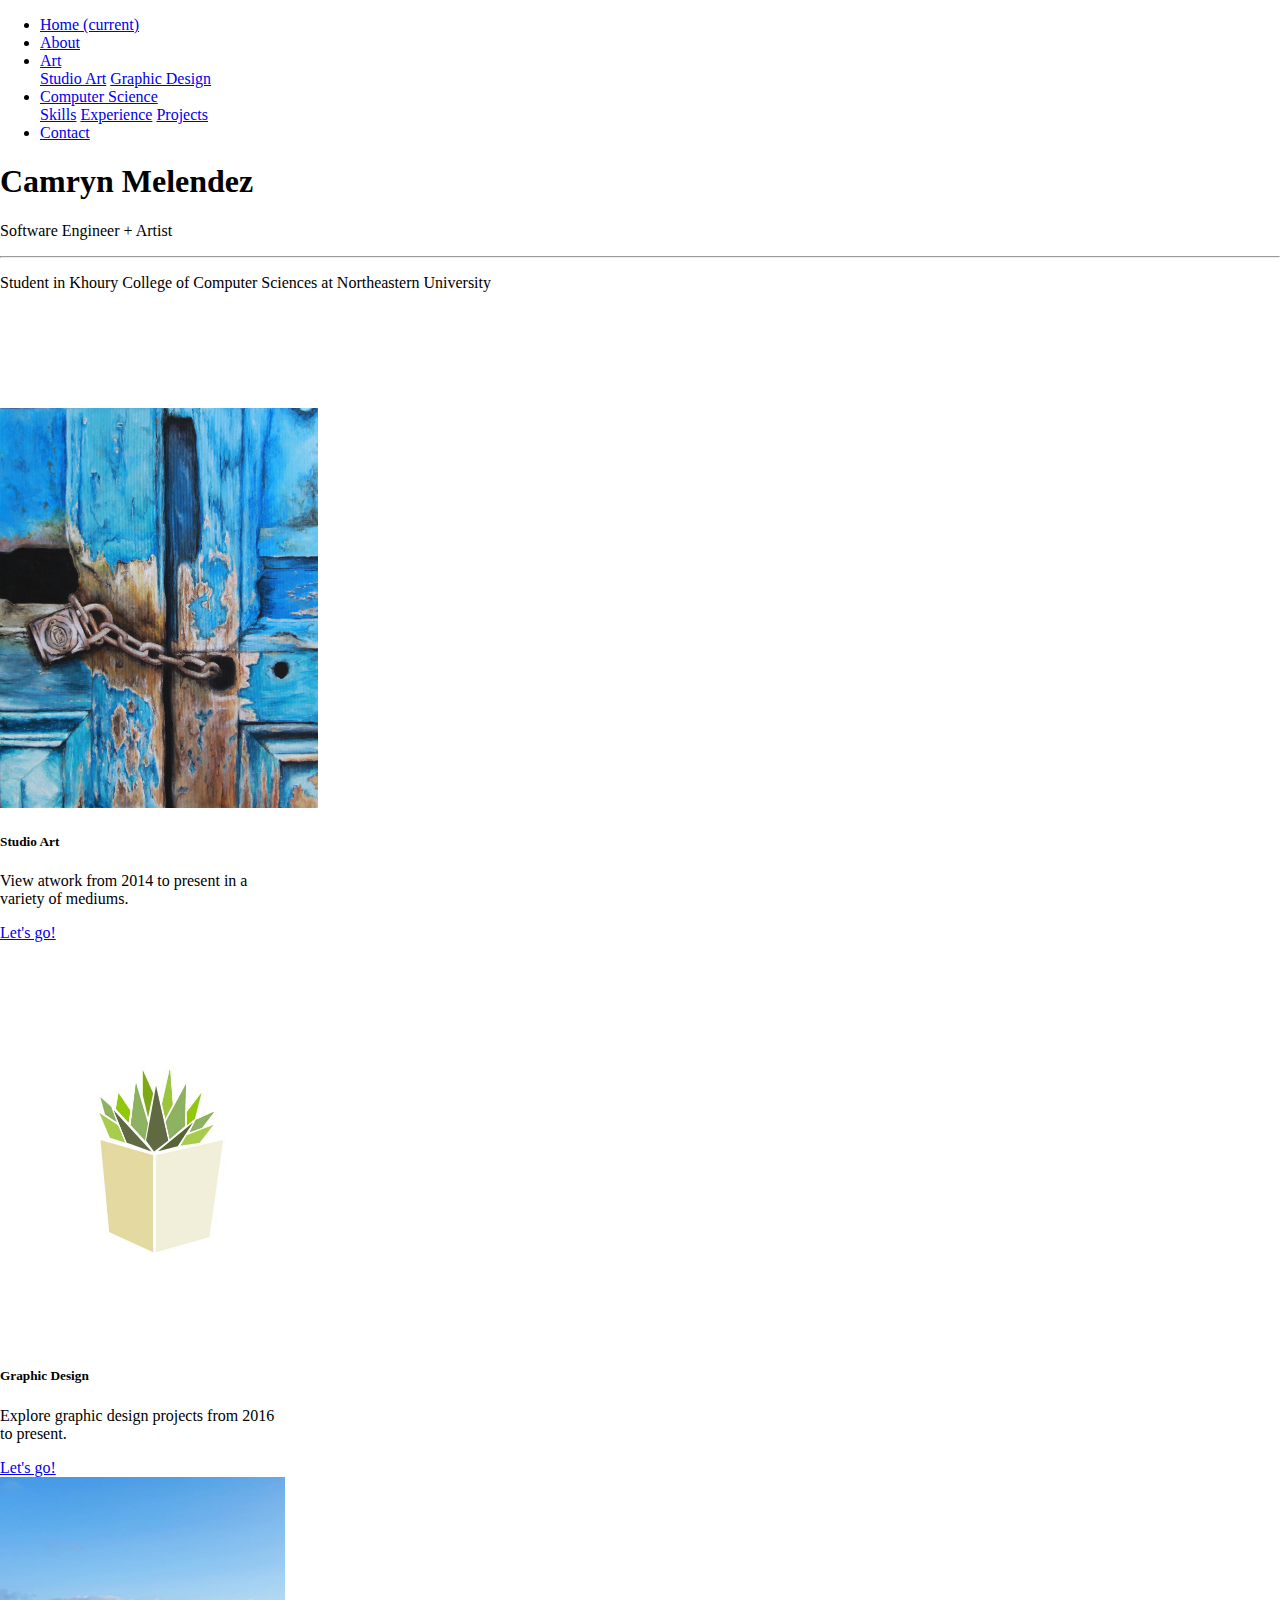
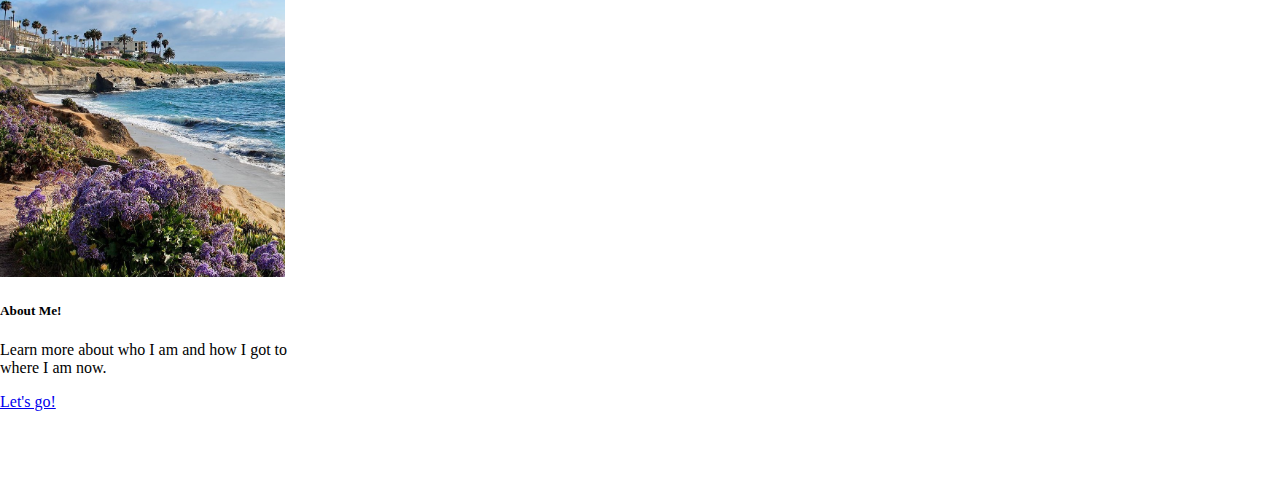
==== index.html @ 958900f9 "updated about, index, and graphic design" ====
<!doctype html>
<html lang="en">

<head>
    <!-- Required meta tags -->
    <meta charset="utf-8">
    <meta name="viewport" content="width=device-width, initial-scale=1, shrink-to-fit=no">

    <!-- Bootstrap CSS -->
    <link rel="stylesheet" href="https://stackpath.bootstrapcdn.com/bootstrap/4.1.3/css/bootstrap.min.css"
        integrity="sha384-MCw98/SFnGE8fJT3GXwEOngsV7Zt27NXFoaoApmYm81iuXoPkFOJwJ8ERdknLPMO" crossorigin="anonymous">

    <!--Your CSS-->
    <link rel="stylesheet" href="styles.css">

    <title>Camryn Melendez</title>
    <meta name="description" content="My website">
    <meta name="author" content="Camryn Melendez">

</head>

<body>
    <nav class="navbar navbar-expand-lg navbar-light bg-light">
        <div class="collapse navbar-collapse" id="navbarSupportedContent">
            <ul class="navbar-nav mr-auto">
                <li class="nav-item active">
                    <a class="nav-link" href="index.html">Home <span class="sr-only">(current)</span></a>
                </li>
                <li class="nav-item">
                    <a class="nav-link" href="about.html">About</a>
                </li>
                <li class="nav-item dropdown">
                    <a class="nav-link dropdown-toggle" href="#" id="navbarDropdown" role="button"
                        data-toggle="dropdown" aria-haspopup="true" aria-expanded="false">
                        Art
                    </a>
                    <div class="dropdown-menu" aria-labelledby="navbarDropdown">
                        <a class="dropdown-item" href="Studio Art.html">Studio Art</a>
                        <a class="dropdown-item" href="graphicdesign.html">Graphic Design</a>
                        <div class="dropdown-divider"></div>
                    </div>
                </li>
                <li class="nav-item dropdown">
                    <a class="nav-link dropdown-toggle" href="#" id="navbarDropdown" role="button"
                        data-toggle="dropdown" aria-haspopup="true" aria-expanded="false">
                        Computer Science
                    </a>
                    <div class="dropdown-menu" aria-labelledby="navbarDropdown">
                        <a class="dropdown-item" href="csskills.html">Skills</a>
                        <a class="dropdown-item" href="csexperience.html">Experience</a>
                        <a class="dropdown-item" href="csprojects.html">Projects</a>
                        <div class="dropdown-divider"></div>
                    </div>
                </li>
                <li class="nav-item">
                    <a class="nav-link" href="contact.html">Contact</a>
                </li>
            </ul>
        </div>
    </nav>


    <!-- <h1 class="header"> 
        Camryn Melendez
    </h1> -->
    <div class="jumbotron" >
        <h1 class="display-4">Camryn Melendez</h1>
        <p class="lead">Software Engineer + Artist</p>
        <hr class="my-4">
        <p>Student in Khoury College of Computer Sciences at Northeastern University</p>
    </div>

    <div class="container" style="padding-top: 100px">
        <div class="row">
            <div class="card col-12 col-md-4" style="width: 18rem;">
                <img src="images/BlueDoor.jpg" class="card-img-top" 
                alt="Oil pastel drawing of uniquely colored apricots" height="400">
                <div class="card-body">
                    <h5 class="card-title">Studio Art</h5>
                    <p class="card-text">View atwork from 2014 to present in a variety of mediums.</p>
                    <a href="Studio Art.html" class="btn btn-primary">Let's go!</a>
                </div>
            </div>
            <div class="card col-12 col-md-4" style="width: 18rem;">
                <img 
                src="images/GraphicDesignPlant.jpg"  class="card-img-top" 
                alt="Graphic succulent icon" height="400px" style="object-fit:cover;">
                <div class="card-body">
                    <h5 class="card-title">Graphic Design</h5>
                    <p class="card-text">Explore graphic design projects from 2016 to present.</p>
                    <a href="graphicdesign.html" class="btn btn-primary">Let's go!</a>
                </div>
            </div>
            <div class="card col-12 col-md-4" style="width: 18rem;">
                <img src="images/san diego.jpg" class="card-img-top" 
                alt="Photograph of San Diego coastline" height="400">
                <div class="card-body">
                    <h5 class="card-title">About Me!</h5>
                    <p class="card-text">Learn more about who I am and how I got to where I am now.</p>
                    <a href="about.html" class="btn btn-primary">Let's go!</a>
                </div>
            </div>
        </div>
    </div>

    <h6 style="text-align-last: center ;padding: 10px; color: white">This website was created by Camryn Melendez</div>
    </h6>
    <!-- Optional JavaScript -->
    <!-- jQuery first, then Popper.js, then Bootstrap JS -->
    <script src="https://code.jquery.com/jquery-3.3.1.slim.min.js"
        integrity="sha384-q8i/X+965DzO0rT7abK41JStQIAqVgRVzpbzo5smXKp4YfRvH+8abtTE1Pi6jizo"
        crossorigin="anonymous"></script>
    <script src="https://cdnjs.cloudflare.com/ajax/libs/popper.js/1.14.3/umd/popper.min.js"
        integrity="sha384-ZMP7rVo3mIykV+2+9J3UJ46jBk0WLaUAdn689aCwoqbBJiSnjAK/l8WvCWPIPm49"
        crossorigin="anonymous"></script>
    <script src="https://stackpath.bootstrapcdn.com/bootstrap/4.1.3/js/bootstrap.min.js"
        integrity="sha384-ChfqqxuZUCnJSK3+MXmPNIyE6ZbWh2IMqE241rYiqJxyMiZ6OW/JmZQ5stwEULTy"
        crossorigin="anonymous"></script>
</body>

</html>
---- styles.css ----
:root {
    --main-orange: #ECB16B;
    --main-green: #B0D07D;
    --main-cream: #F5ECD6;
    --main-teal: #F0FFEE
}

body {
    margin: 0;
    background:light white;
}

.header {
    padding-top: 40px;
    padding-bottom: 10px;
    color: white;
    flex: auto;
    text-align: center;
    background-color:gray;
    font-family: -apple-system, BlinkMacSystemFont, 
    'Segoe UI', Roboto, Oxygen, Ubuntu, Cantarell, 
    'Open Sans', 'Helvetica Neue', sans-serif;
    font-size: 60px;

}

.subheading {
    color: white;
    font-family: Arial, Helvetica, sans-serif;
    size: 50px;
    text-align: center;
    font-style: italic;
    font-family: -apple-system, BlinkMacSystemFont, 
    'Segoe UI', Roboto, Oxygen, Ubuntu, Cantarell, 
    'Open Sans', 'Helvetica Neue', sans-serif;
    font-size: medium;

}
.imgItem {
    text-align: center;
    margin-left: auto;
    margin-right: auto;
    padding-top: 25px;
    padding-bottom: 25px;
    width: 400px;
    font-family: -apple-system, BlinkMacSystemFont, 
    'Segoe UI', Roboto, Oxygen, Ubuntu, Cantarell, 
    'Open Sans', 'Helvetica Neue', sans-serif;
    object-fit: cover;
  }




  .p2 {
    color: black;
    font-family: Arial, Helvetica, sans-serif;
    size: 100px;
    text-align: left;

}

.button {
    width: 150px;
    background-color: whitesmoke;
    font-family: -apple-system, BlinkMacSystemFont, 
    'Segoe UI', Roboto, Oxygen, Ubuntu, Cantarell, 
    'Open Sans', 'Helvetica Neue', sans-serif;
}


.centerImg{
    width: 300px;
    display:block;
    text-align:center;
}
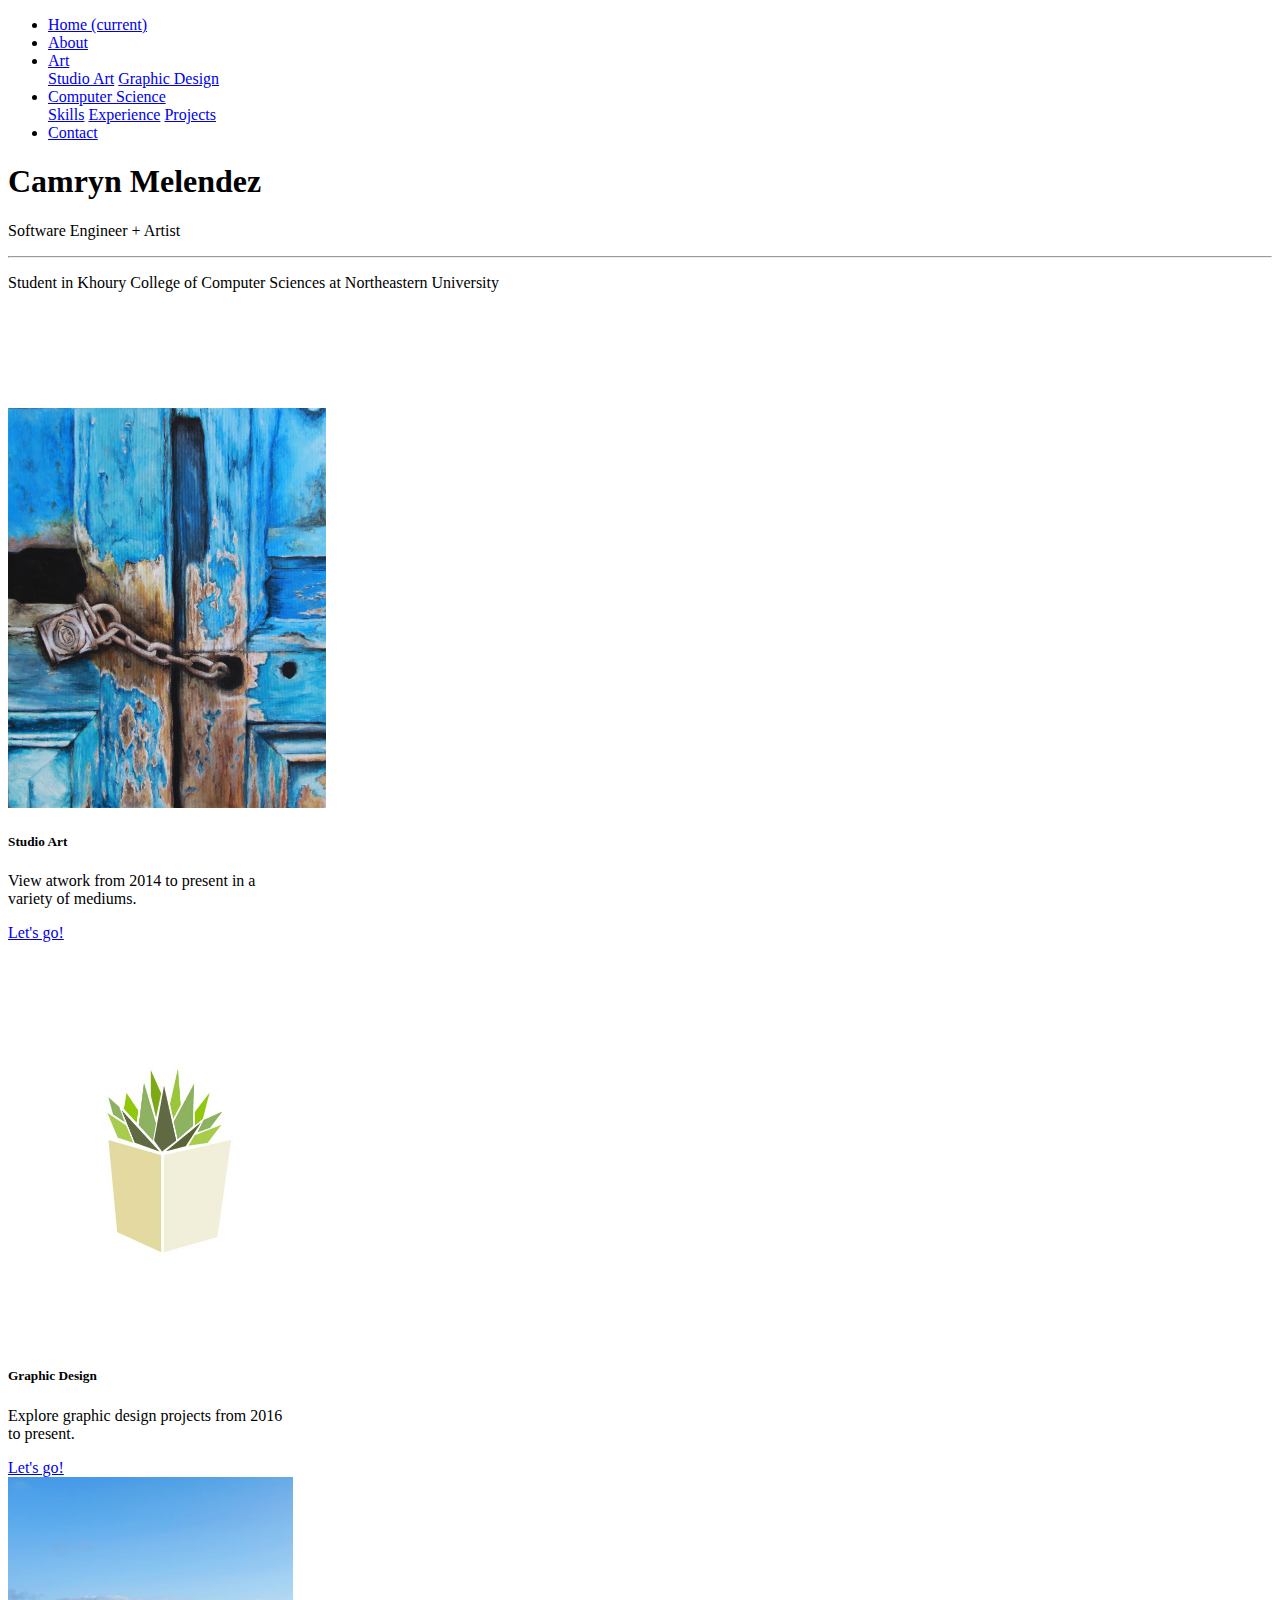
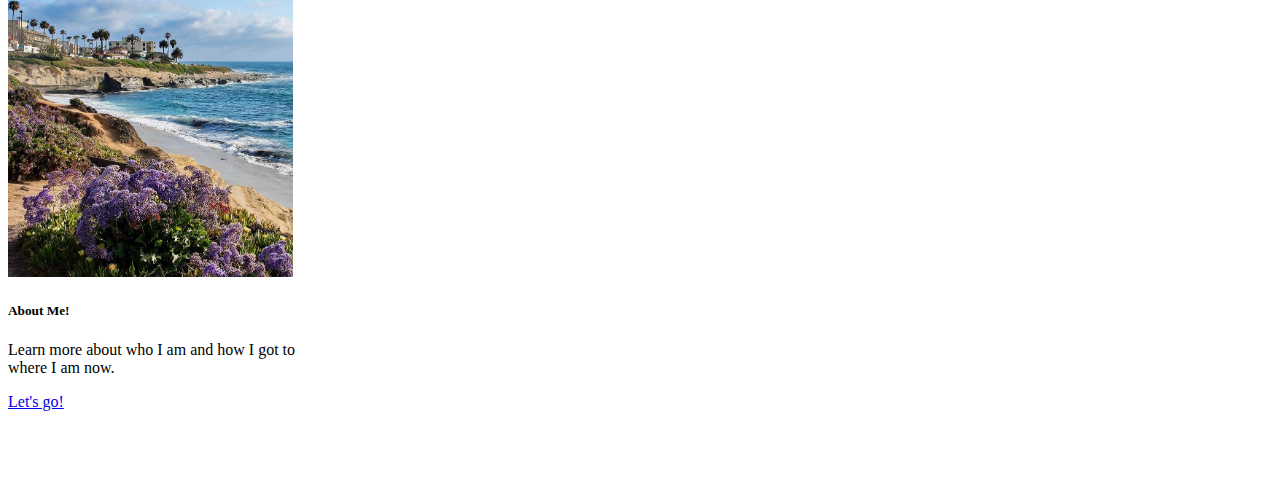
==== commit f7bca911: "moved index" ====
--- a/index.html
+++ b/index.html
@@ -11,7 +11,7 @@
         integrity="sha384-MCw98/SFnGE8fJT3GXwEOngsV7Zt27NXFoaoApmYm81iuXoPkFOJwJ8ERdknLPMO" crossorigin="anonymous">
 
     <!--Your CSS-->
-    <link rel="stylesheet" href="styles.css">
+    <link rel="stylesheet" href="index.css" tyle="text/css">
 
     <title>Camryn Melendez</title>
     <meta name="description" content="My website">
@@ -35,7 +35,7 @@
                         Art
                     </a>
                     <div class="dropdown-menu" aria-labelledby="navbarDropdown">
-                        <a class="dropdown-item" href="Studio Art.html">Studio Art</a>
+                        <a class="dropdown-item" href="studioart.html">Studio Art</a>
                         <a class="dropdown-item" href="graphicdesign.html">Graphic Design</a>
                         <div class="dropdown-divider"></div>
                     </div>
@@ -46,9 +46,9 @@
                         Computer Science
                     </a>
                     <div class="dropdown-menu" aria-labelledby="navbarDropdown">
-                        <a class="dropdown-item" href="csskills.html">Skills</a>
-                        <a class="dropdown-item" href="csexperience.html">Experience</a>
-                        <a class="dropdown-item" href="csprojects.html">Projects</a>
+                        <a class="dropdown-item" href="skills.html">Skills</a>
+                        <a class="dropdown-item" href="experience.html">Experience</a>
+                        <a class="dropdown-item" href="projects.html">Projects</a>
                         <div class="dropdown-divider"></div>
                     </div>
                 </li>
@@ -78,7 +78,7 @@
                 <div class="card-body">
                     <h5 class="card-title">Studio Art</h5>
                     <p class="card-text">View atwork from 2014 to present in a variety of mediums.</p>
-                    <a href="Studio Art.html" class="btn btn-primary">Let's go!</a>
+                    <a href="studioart.html" class="btn btn-primary">Let's go!</a>
                 </div>
             </div>
             <div class="card col-12 col-md-4" style="width: 18rem;">
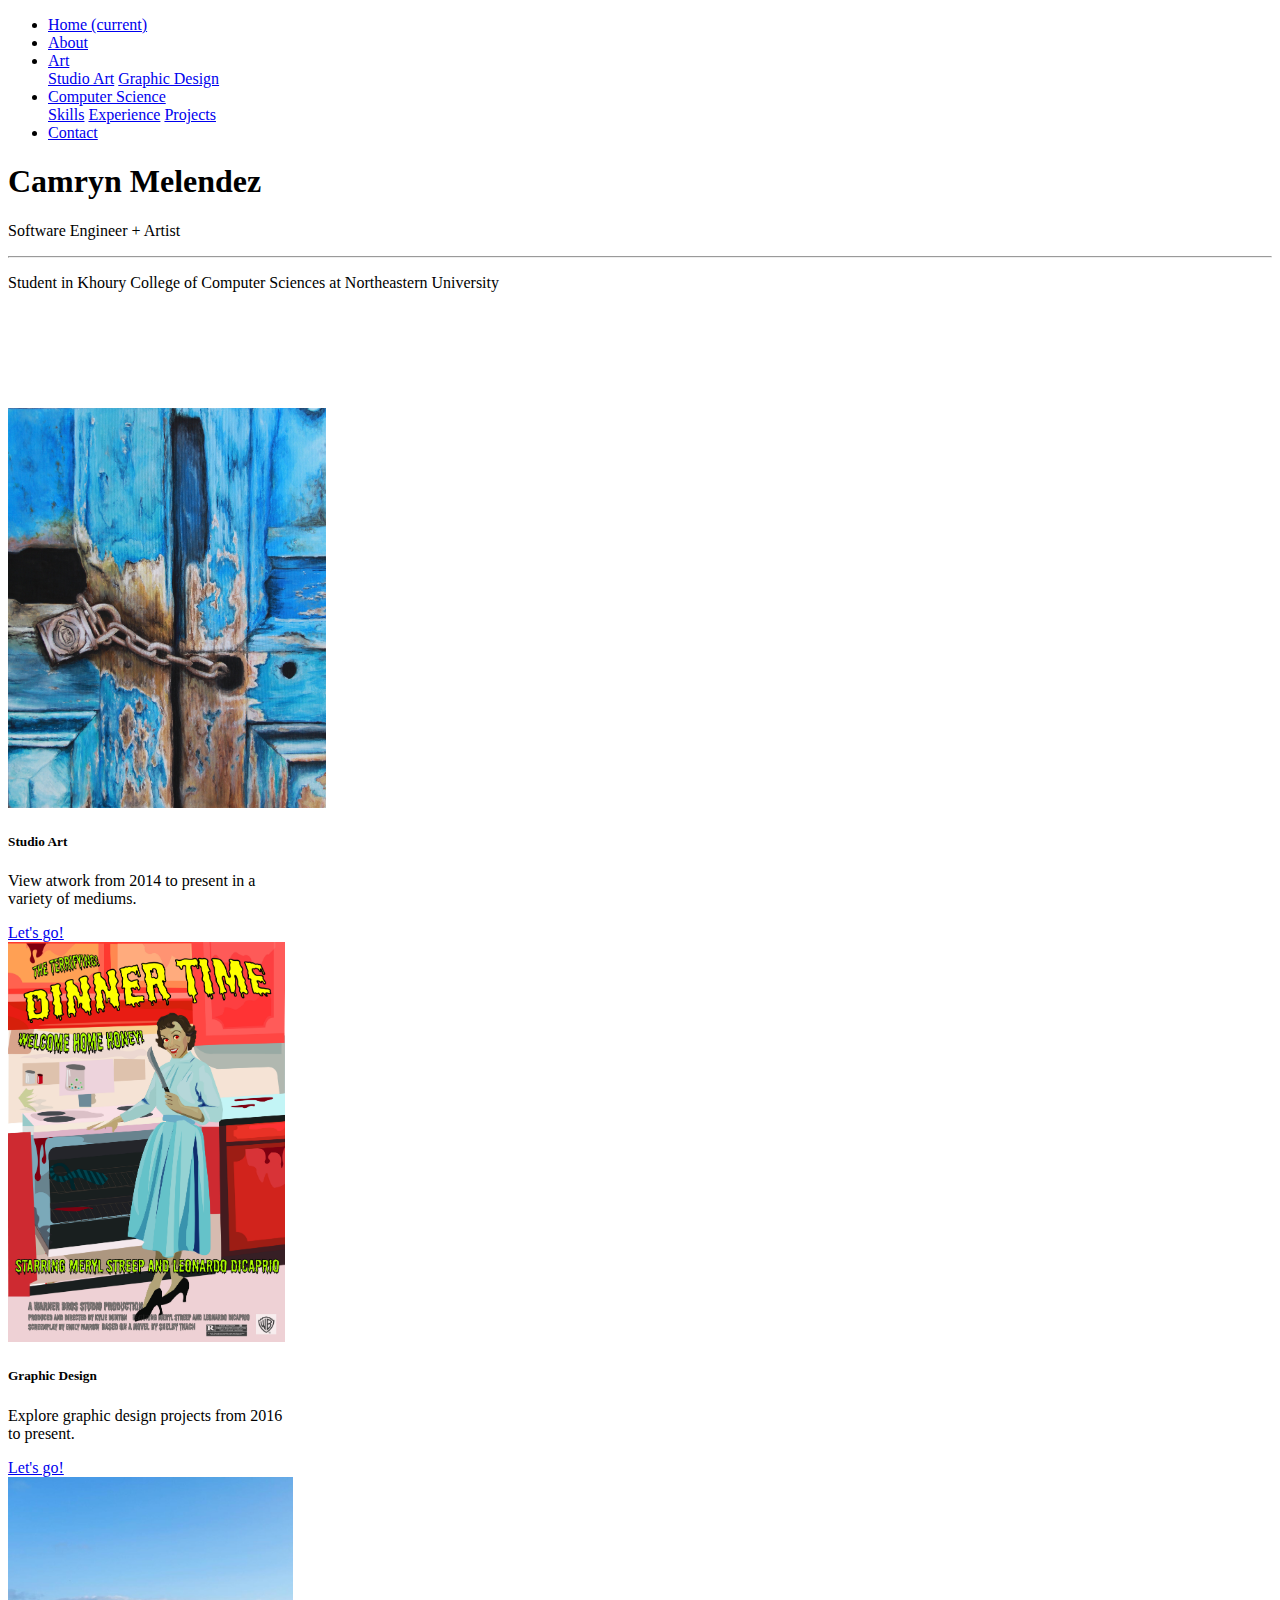
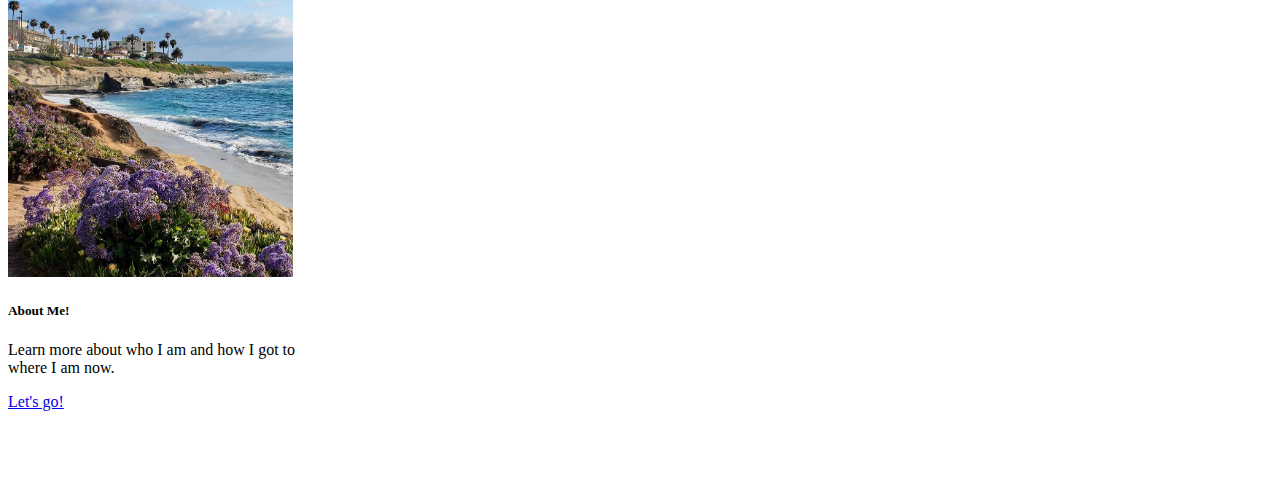
==== commit 4f4942cb: "updated experience page" ====
--- a/index.html
+++ b/index.html
@@ -83,7 +83,7 @@
             </div>
             <div class="card col-12 col-md-4" style="width: 18rem;">
                 <img 
-                src="images/GraphicDesignPlant.jpg"  class="card-img-top" 
+                src="images/3. Melendez_Camryn Horror Poster_OTL-01.jpg"  class="card-img-top" 
                 alt="Graphic succulent icon" height="400px" style="object-fit:cover;">
                 <div class="card-body">
                     <h5 class="card-title">Graphic Design</h5>
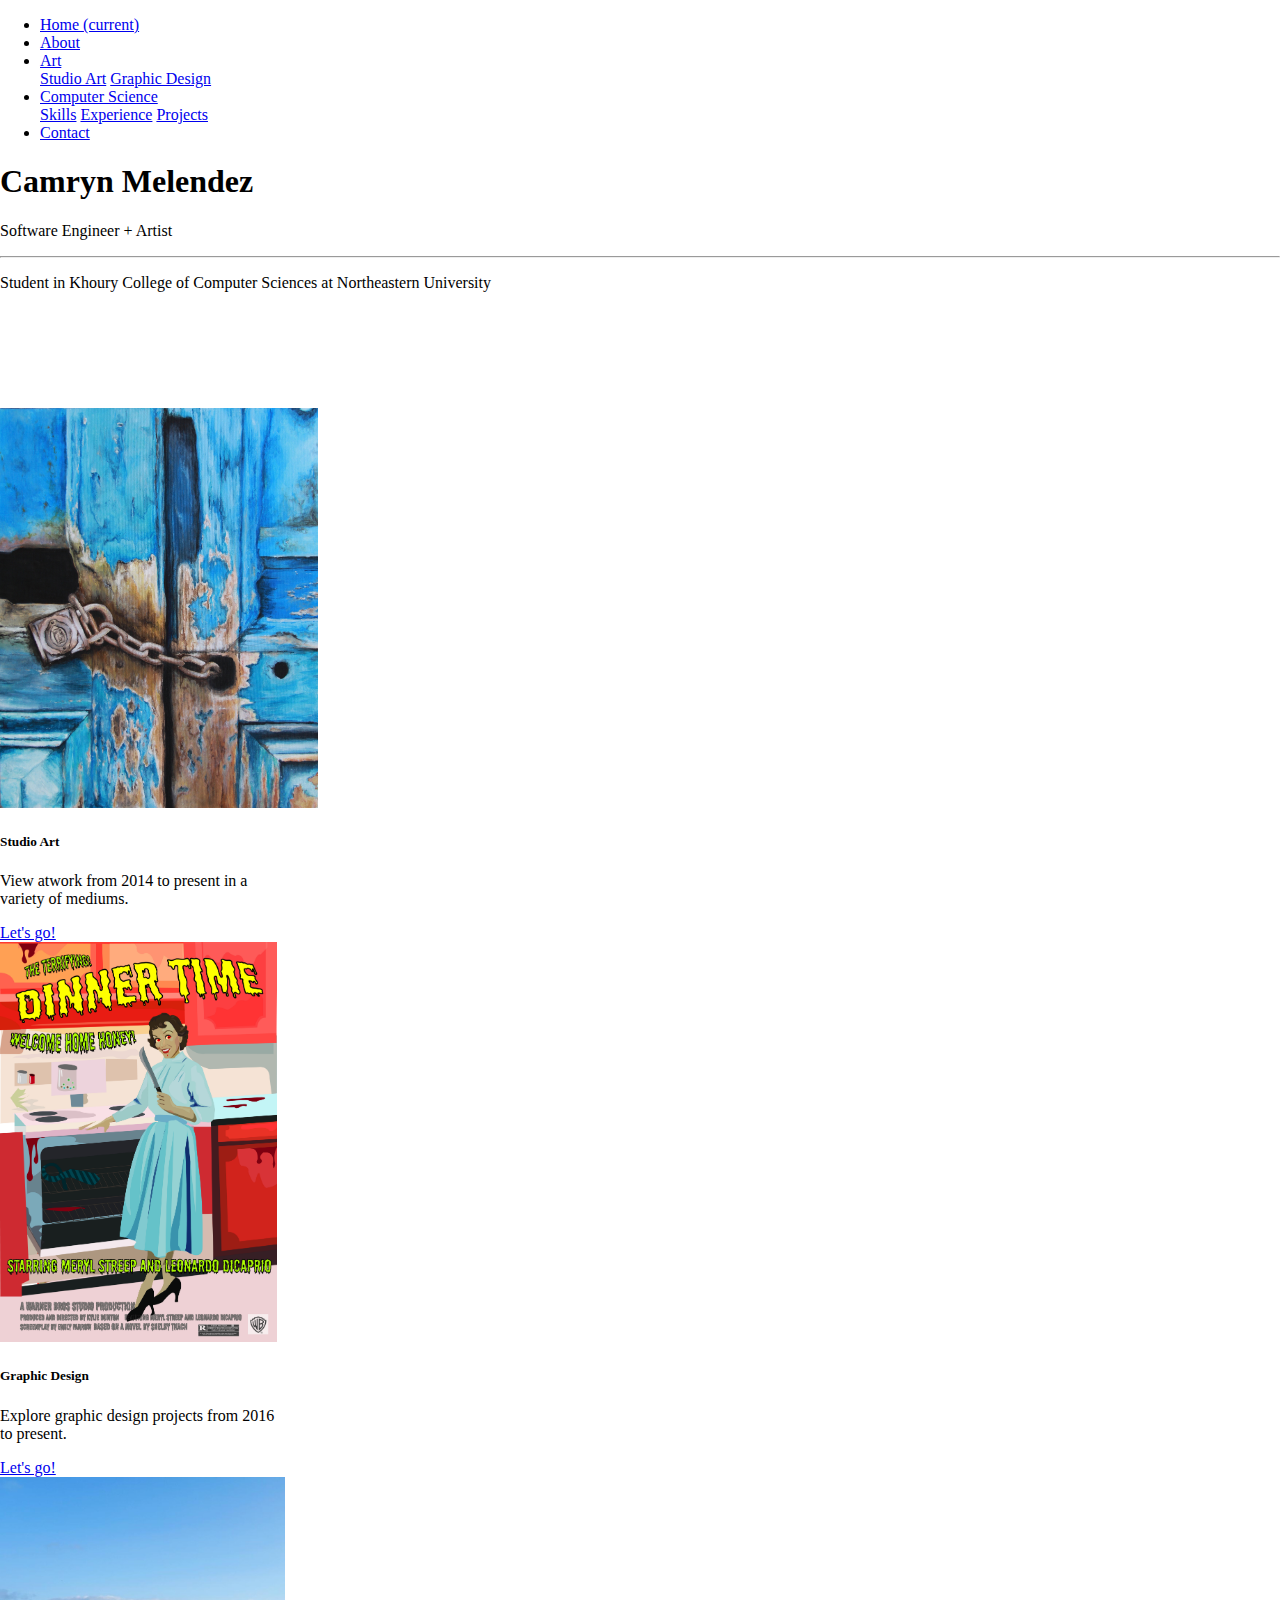
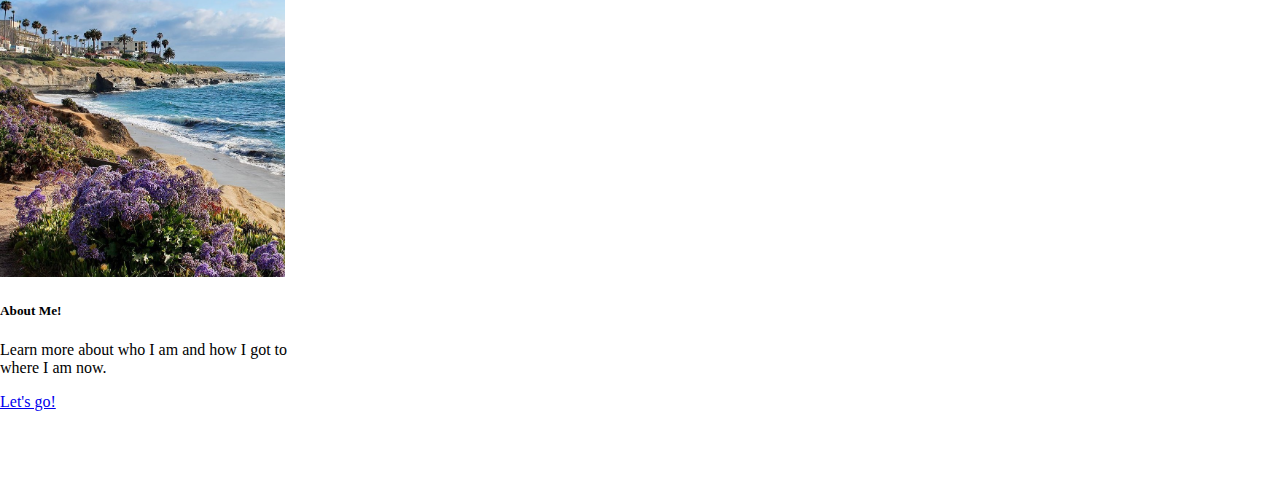
==== commit ed24de52: "updated skills and fonts throughout" ====
--- a/index.html
+++ b/index.html
@@ -11,7 +11,7 @@
         integrity="sha384-MCw98/SFnGE8fJT3GXwEOngsV7Zt27NXFoaoApmYm81iuXoPkFOJwJ8ERdknLPMO" crossorigin="anonymous">
 
     <!--Your CSS-->
-    <link rel="stylesheet" href="index.css" tyle="text/css">
+    <link rel="stylesheet" href="styles/index.css" tyle="text/css">
 
     <title>Camryn Melendez</title>
     <meta name="description" content="My website">
@@ -59,10 +59,6 @@
         </div>
     </nav>
 
-
-    <!-- <h1 class="header"> 
-        Camryn Melendez
-    </h1> -->
     <div class="jumbotron" >
         <h1 class="display-4">Camryn Melendez</h1>
         <p class="lead">Software Engineer + Artist</p>
--- a/styles/index.css
+++ b/styles/index.css
@@ -0,0 +1,77 @@
+:root {
+    --main-orange: #ECB16B;
+    --main-green: #B0D07D;
+    --main-cream: #F5ECD6;
+    --main-teal: #F0FFEE
+}
+
+body {
+    margin: 0;
+    font-family: Georgia, 'Times New Roman', Times, serif;
+
+}
+
+.header {
+    padding-top: 40px;
+    padding-bottom: 10px;
+    color: white;
+    flex: auto;
+    text-align: center;
+    background-color:gray;
+    font-family: -apple-system, BlinkMacSystemFont, 
+    'Segoe UI', Roboto, Oxygen, Ubuntu, Cantarell, 
+    'Open Sans', 'Helvetica Neue', sans-serif;
+    font-size: 60px;
+
+}
+
+.subheading {
+    color: white;
+    font-family: Arial, Helvetica, sans-serif;
+    size: 50px;
+    text-align: center;
+    font-style: italic;
+    font-family: -apple-system, BlinkMacSystemFont, 
+    'Segoe UI', Roboto, Oxygen, Ubuntu, Cantarell, 
+    'Open Sans', 'Helvetica Neue', sans-serif;
+    font-size: medium;
+
+}
+.imgItem {
+    text-align: center;
+    margin-left: auto;
+    margin-right: auto;
+    padding-top: 25px;
+    padding-bottom: 25px;
+    width: 400px;
+    font-family: -apple-system, BlinkMacSystemFont, 
+    'Segoe UI', Roboto, Oxygen, Ubuntu, Cantarell, 
+    'Open Sans', 'Helvetica Neue', sans-serif;
+    object-fit: cover;
+  }
+
+
+
+
+  .p2 {
+    color: black;
+    font-family: Arial, Helvetica, sans-serif;
+    size: 100px;
+    text-align: left;
+
+}
+
+.button {
+    width: 150px;
+    background-color: whitesmoke;
+    font-family: -apple-system, BlinkMacSystemFont, 
+    'Segoe UI', Roboto, Oxygen, Ubuntu, Cantarell, 
+    'Open Sans', 'Helvetica Neue', sans-serif;
+}
+
+
+.centerImg{
+    width: 300px;
+    display:block;
+    text-align:center;
+}
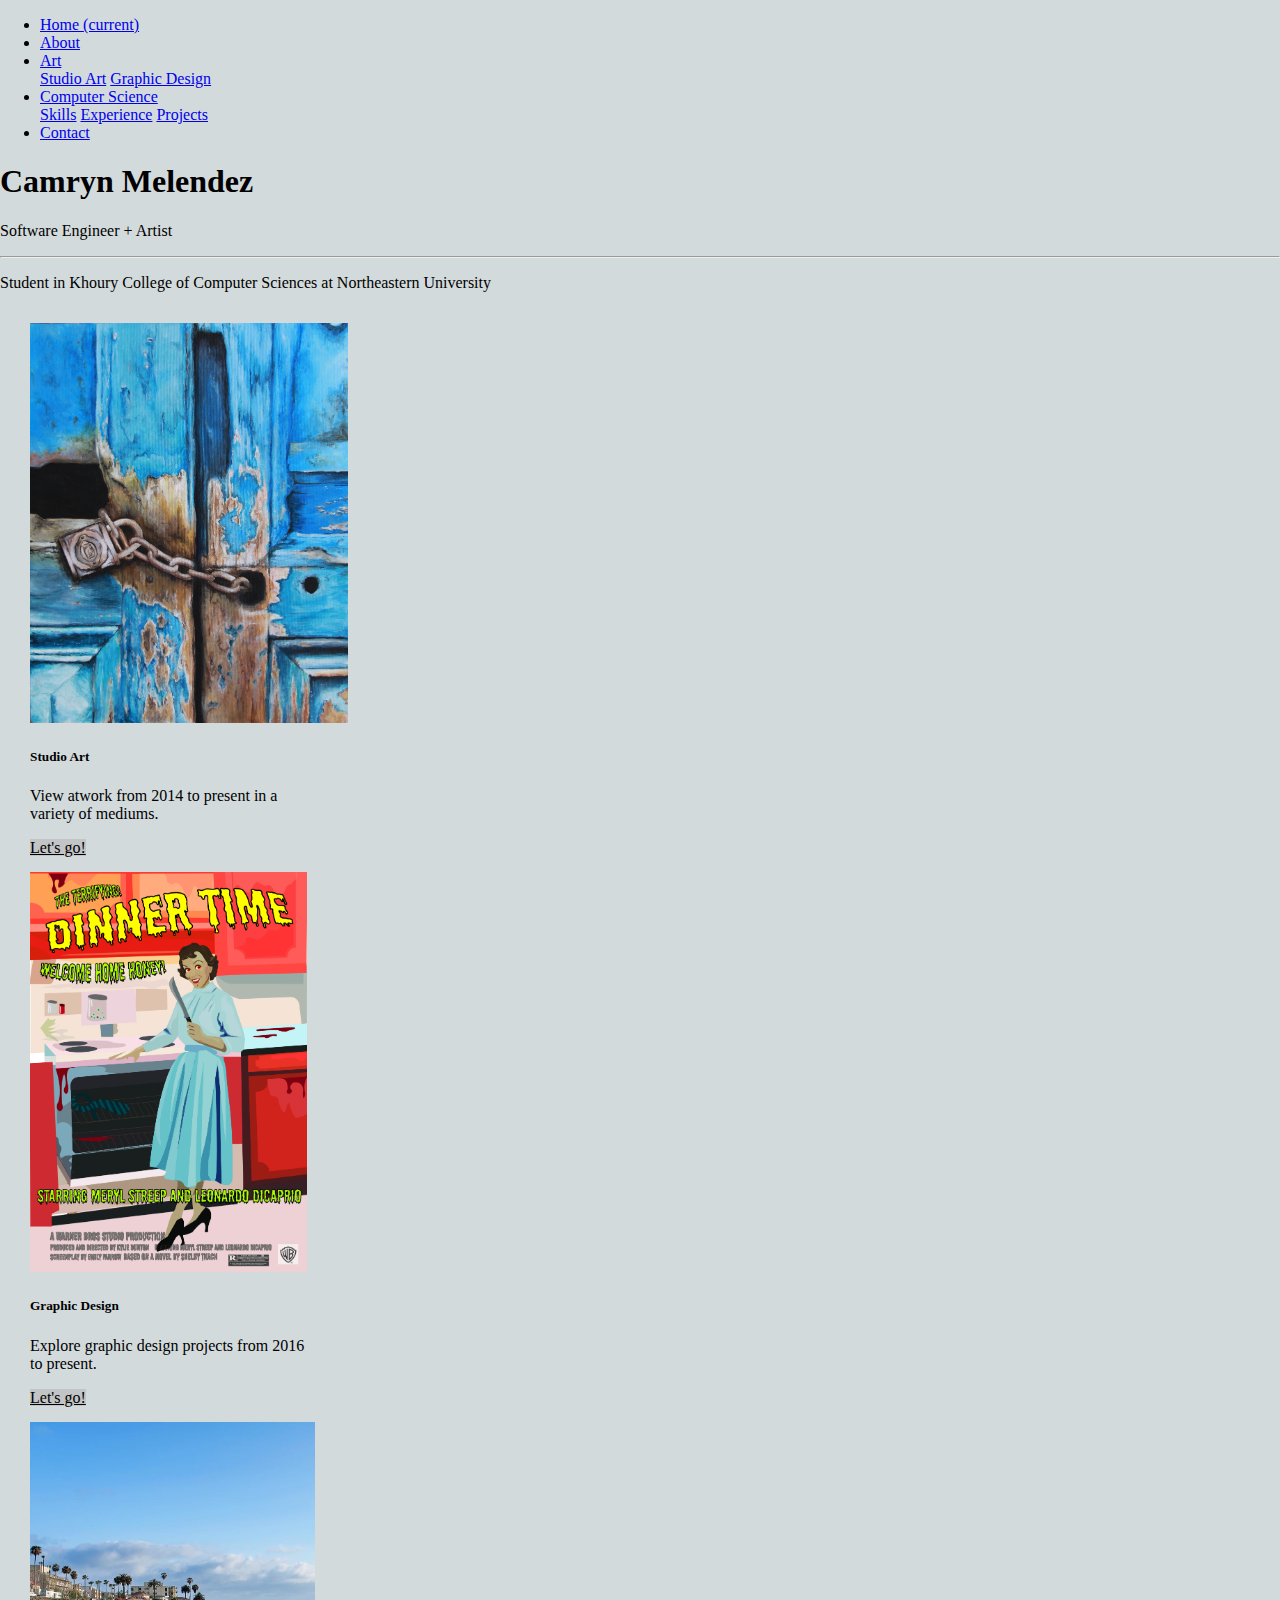
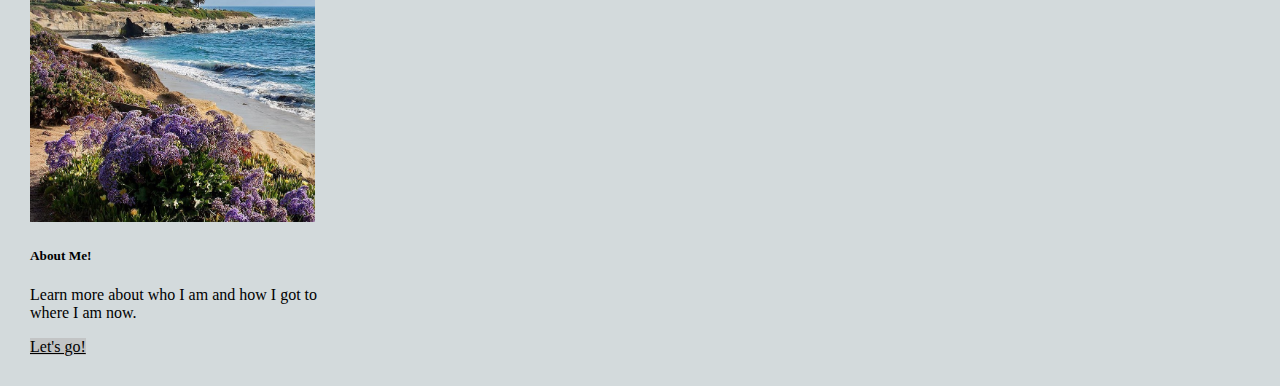
==== commit 551576d8: "fixed styling throughout" ====
--- a/index.html
+++ b/index.html
@@ -66,41 +66,43 @@
         <p>Student in Khoury College of Computer Sciences at Northeastern University</p>
     </div>
 
-    <div class="container" style="padding-top: 100px">
-        <div class="row">
-            <div class="card col-12 col-md-4" style="width: 18rem;">
-                <img src="images/BlueDoor.jpg" class="card-img-top" 
-                alt="Oil pastel drawing of uniquely colored apricots" height="400">
-                <div class="card-body">
-                    <h5 class="card-title">Studio Art</h5>
-                    <p class="card-text">View atwork from 2014 to present in a variety of mediums.</p>
-                    <a href="studioart.html" class="btn btn-primary">Let's go!</a>
+
+    <div class= "page-content">
+
+        <div class="container" >
+            <div class="row">
+                <div class="card col-12 col-md-4" style="width: 18rem;">
+                    <img src="images/BlueDoor.jpg" class="card-img-top" 
+                    alt="Oil pastel drawing of uniquely colored apricots" height="400">
+                    <div class="card-body">
+                        <h5 class="card-title">Studio Art</h5>
+                        <p class="card-text">View atwork from 2014 to present in a variety of mediums.</p>
+                        <a href="studioart.html" class="btn btn-primary">Let's go!</a>
+                    </div>
                 </div>
-            </div>
-            <div class="card col-12 col-md-4" style="width: 18rem;">
-                <img 
-                src="images/3. Melendez_Camryn Horror Poster_OTL-01.jpg"  class="card-img-top" 
-                alt="Graphic succulent icon" height="400px" style="object-fit:cover;">
-                <div class="card-body">
-                    <h5 class="card-title">Graphic Design</h5>
-                    <p class="card-text">Explore graphic design projects from 2016 to present.</p>
-                    <a href="graphicdesign.html" class="btn btn-primary">Let's go!</a>
+
+                <div class="card col-12 col-md-4" style="width: 18rem;">
+                    <img src="images/3. Melendez_Camryn Horror Poster_OTL-01.jpg"  class="card-img-top" 
+                        alt="Graphic succulent icon" height="400px" style="object-fit:cover;">
+                    <div class="card-body">
+                        <h5 class="card-title">Graphic Design</h5>
+                        <p class="card-text">Explore graphic design projects from 2016 to present.</p>
+                        <a href="graphicdesign.html" class="btn btn-primary">Let's go!</a>
+                    </div>
                 </div>
-            </div>
-            <div class="card col-12 col-md-4" style="width: 18rem;">
-                <img src="images/san diego.jpg" class="card-img-top" 
-                alt="Photograph of San Diego coastline" height="400">
-                <div class="card-body">
-                    <h5 class="card-title">About Me!</h5>
-                    <p class="card-text">Learn more about who I am and how I got to where I am now.</p>
-                    <a href="about.html" class="btn btn-primary">Let's go!</a>
+                <div class="card col-12 col-md-4" style="width: 18rem;">
+                    <img src="images/san diego.jpg" class="card-img-top" 
+                        alt="Photograph of San Diego coastline" height="400">
+                    <div class="card-body">
+                        <h5 class="card-title">About Me!</h5>
+                        <p class="card-text">Learn more about who I am and how I got to where I am now.</p>
+                        <a href="about.html" class="btn btn-primary">Let's go!</a>
+                    </div>
                 </div>
             </div>
         </div>
     </div>
 
-    <h6 style="text-align-last: center ;padding: 10px; color: white">This website was created by Camryn Melendez</div>
-    </h6>
     <!-- Optional JavaScript -->
     <!-- jQuery first, then Popper.js, then Bootstrap JS -->
     <script src="https://code.jquery.com/jquery-3.3.1.slim.min.js"
--- a/styles/index.css
+++ b/styles/index.css
@@ -1,77 +1,32 @@
 :root {
-    --main-orange: #ECB16B;
-    --main-green: #B0D07D;
-    --main-cream: #F5ECD6;
-    --main-teal: #F0FFEE
+    --transparent-gray: rgba(185, 184, 184, 0.644);
+    --transparent-blue: rgba(202, 210, 212, 0.822);
+    --hover-gray: rgba(168, 166, 166, 0.726);
+    --light-transparent-gray: rgba(226, 226, 226, 0.822);
+
 }
 
 body {
     margin: 0;
     font-family: Georgia, 'Times New Roman', Times, serif;
-
+    background-color: var(--transparent-blue);
 }
 
-.header {
-    padding-top: 40px;
-    padding-bottom: 10px;
-    color: white;
-    flex: auto;
-    text-align: center;
-    background-color:gray;
-    font-family: -apple-system, BlinkMacSystemFont, 
-    'Segoe UI', Roboto, Oxygen, Ubuntu, Cantarell, 
-    'Open Sans', 'Helvetica Neue', sans-serif;
-    font-size: 60px;
-
+.page-content {
+    margin: 30px;
+    margin-top: 10px;
 }
 
-.subheading {
-    color: white;
-    font-family: Arial, Helvetica, sans-serif;
-    size: 50px;
-    text-align: center;
-    font-style: italic;
-    font-family: -apple-system, BlinkMacSystemFont, 
-    'Segoe UI', Roboto, Oxygen, Ubuntu, Cantarell, 
-    'Open Sans', 'Helvetica Neue', sans-serif;
-    font-size: medium;
-
-}
-.imgItem {
-    text-align: center;
-    margin-left: auto;
-    margin-right: auto;
-    padding-top: 25px;
-    padding-bottom: 25px;
-    width: 400px;
-    font-family: -apple-system, BlinkMacSystemFont, 
-    'Segoe UI', Roboto, Oxygen, Ubuntu, Cantarell, 
-    'Open Sans', 'Helvetica Neue', sans-serif;
-    object-fit: cover;
-  }
-
-
-
-
-  .p2 {
+.btn.btn-primary {
+    background-color: var(--transparent-gray);
+    border: none;
     color: black;
-    font-family: Arial, Helvetica, sans-serif;
-    size: 100px;
-    text-align: left;
-
 }
 
-.button {
-    width: 150px;
-    background-color: whitesmoke;
-    font-family: -apple-system, BlinkMacSystemFont, 
-    'Segoe UI', Roboto, Oxygen, Ubuntu, Cantarell, 
-    'Open Sans', 'Helvetica Neue', sans-serif;
+.btn.btn-primary:hover {
+    background-color: var(--light-transparent-gray);
 }
 
-
-.centerImg{
-    width: 300px;
-    display:block;
-    text-align:center;
-}
+img {
+    margin-top: 15px;
+}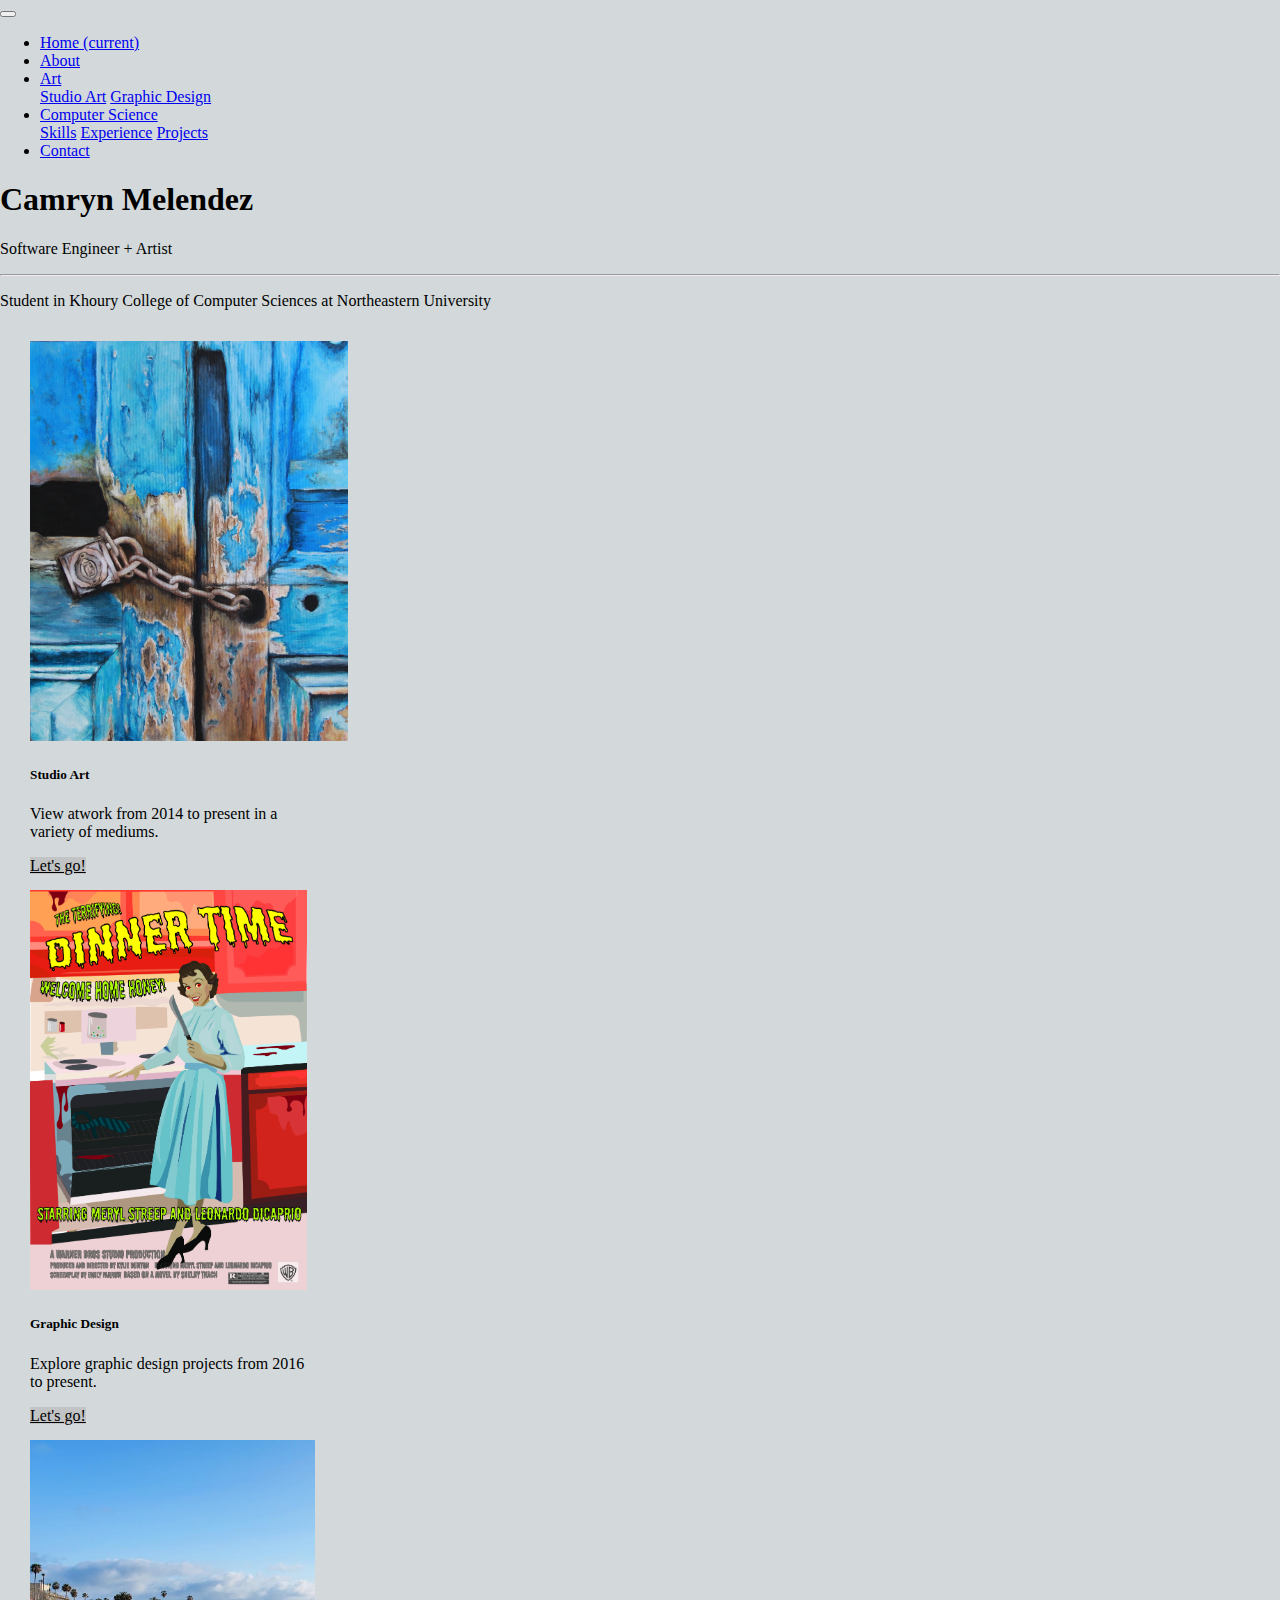
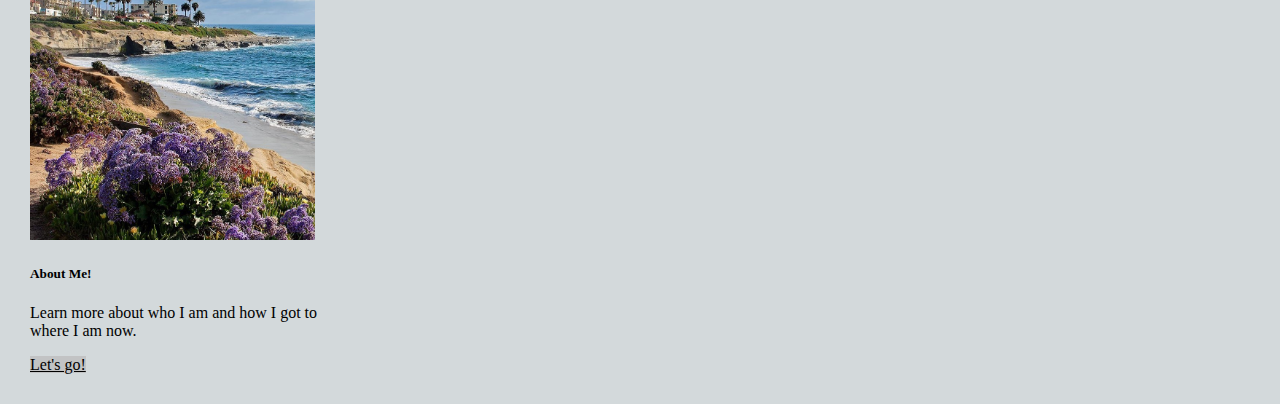
==== commit 3b9ee738: "added dropdown in navbar for mobile" ====
--- a/index.html
+++ b/index.html
@@ -21,6 +21,9 @@
 
 <body>
     <nav class="navbar navbar-expand-lg navbar-light bg-light">
+        <button class="navbar-toggler" type="button" data-toggle="collapse" data-target="#navbarSupportedContent" aria-controls="navbarSupportedContent" aria-expanded="false" aria-label="Toggle navigation">
+            <span class="navbar-toggler-icon"></span>
+        </button>
         <div class="collapse navbar-collapse" id="navbarSupportedContent">
             <ul class="navbar-nav mr-auto">
                 <li class="nav-item active">
--- a/styles/index.css
+++ b/styles/index.css
@@ -1,6 +1,6 @@
 :root {
     --transparent-gray: rgba(185, 184, 184, 0.644);
-    --transparent-blue: rgba(202, 210, 212, 0.822);
+    --transparent-blue: rgba(201, 209, 211, 0.822);
     --hover-gray: rgba(168, 166, 166, 0.726);
     --light-transparent-gray: rgba(226, 226, 226, 0.822);
 
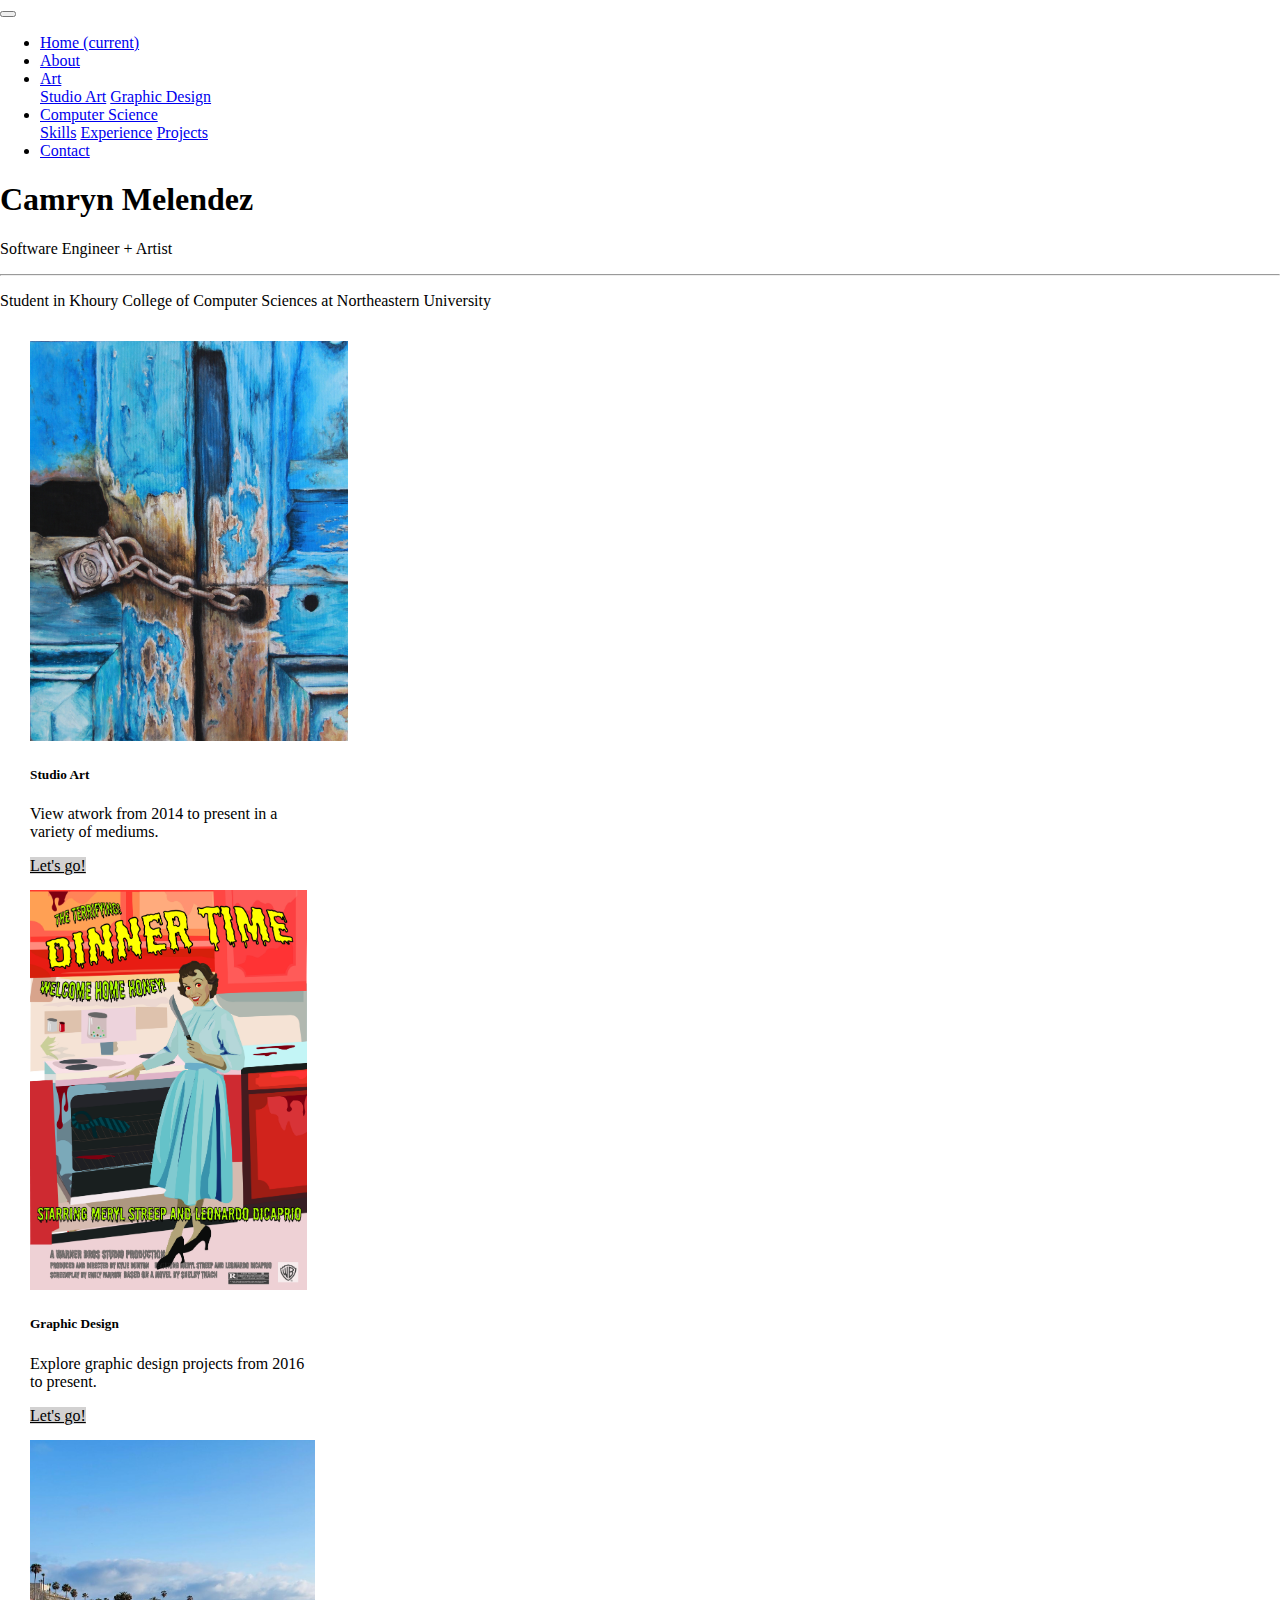
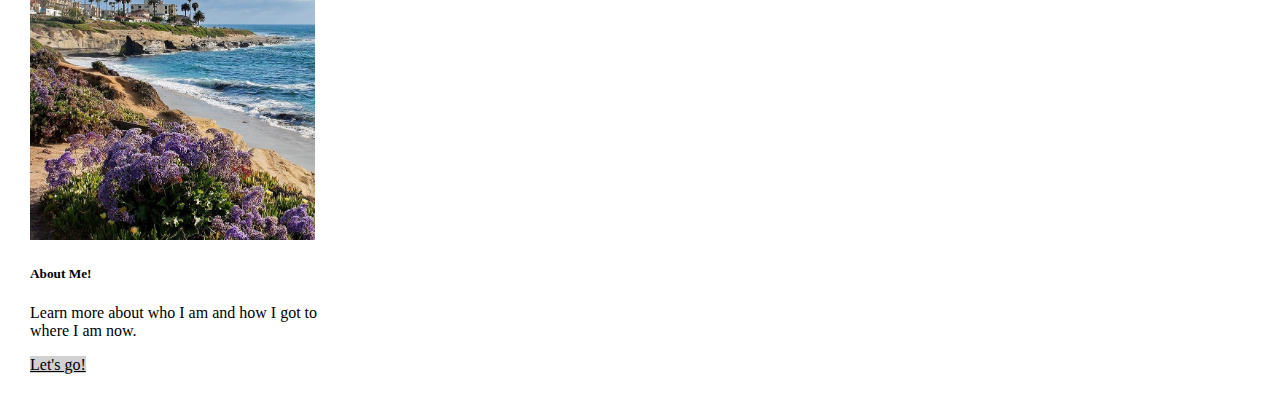
==== commit 471d8829: "updated contact me form css" ====
--- a/index.html
+++ b/index.html
@@ -11,7 +11,9 @@
         integrity="sha384-MCw98/SFnGE8fJT3GXwEOngsV7Zt27NXFoaoApmYm81iuXoPkFOJwJ8ERdknLPMO" crossorigin="anonymous">
 
     <!--Your CSS-->
-    <link rel="stylesheet" href="styles/index.css" tyle="text/css">
+    <link rel="stylesheet" href="styles/index.css" type="text/css">
+
+    <link rel="stylesheet" href="styles/body.css" type="text/css">
 
     <title>Camryn Melendez</title>
     <meta name="description" content="My website">
--- a/styles/index.css
+++ b/styles/index.css
@@ -4,12 +4,6 @@
     --hover-gray: rgba(168, 166, 166, 0.726);
     --light-transparent-gray: rgba(226, 226, 226, 0.822);
 
-}
-
-body {
-    margin: 0;
-    font-family: Georgia, 'Times New Roman', Times, serif;
-    background-color: var(--transparent-blue);
 }
 
 .page-content {
--- a/styles/body.css
+++ b/styles/body.css
@@ -0,0 +1,37 @@
+:root {
+    --transparent-gray: rgba(185, 184, 184, 0.644);
+    --transparent-blue: rgba(201, 209, 211, 0.822);
+    --hover-gray: rgba(168, 166, 166, 0.726);
+    --light-transparent-gray: rgba(226, 226, 226, 0.822);
+    --header: #e9ecef;
+    --header-font: rgba(0, 0, 0, 0.795)
+
+}
+
+body {
+    margin: 0;
+    font-family: Georgia, 'Times New Roman', Times, serif;
+}
+
+.header {
+    background-color: var(--header);
+    font-family:Georgia, 'Times New Roman', Times, serif;
+    color: var(--header-font);
+    padding-bottom: 10px;
+    display: flex;
+    width: 100%;
+}
+
+.title {
+    font-size: 4em;
+    padding-right: 30px;
+    padding-left: 30px;
+    padding-top: 50px;
+}
+
+#sub-header {
+    font-size: 1.2em;
+    margin-bottom: 10px;
+    padding-top: 100px;
+    color: var(--header-font);
+}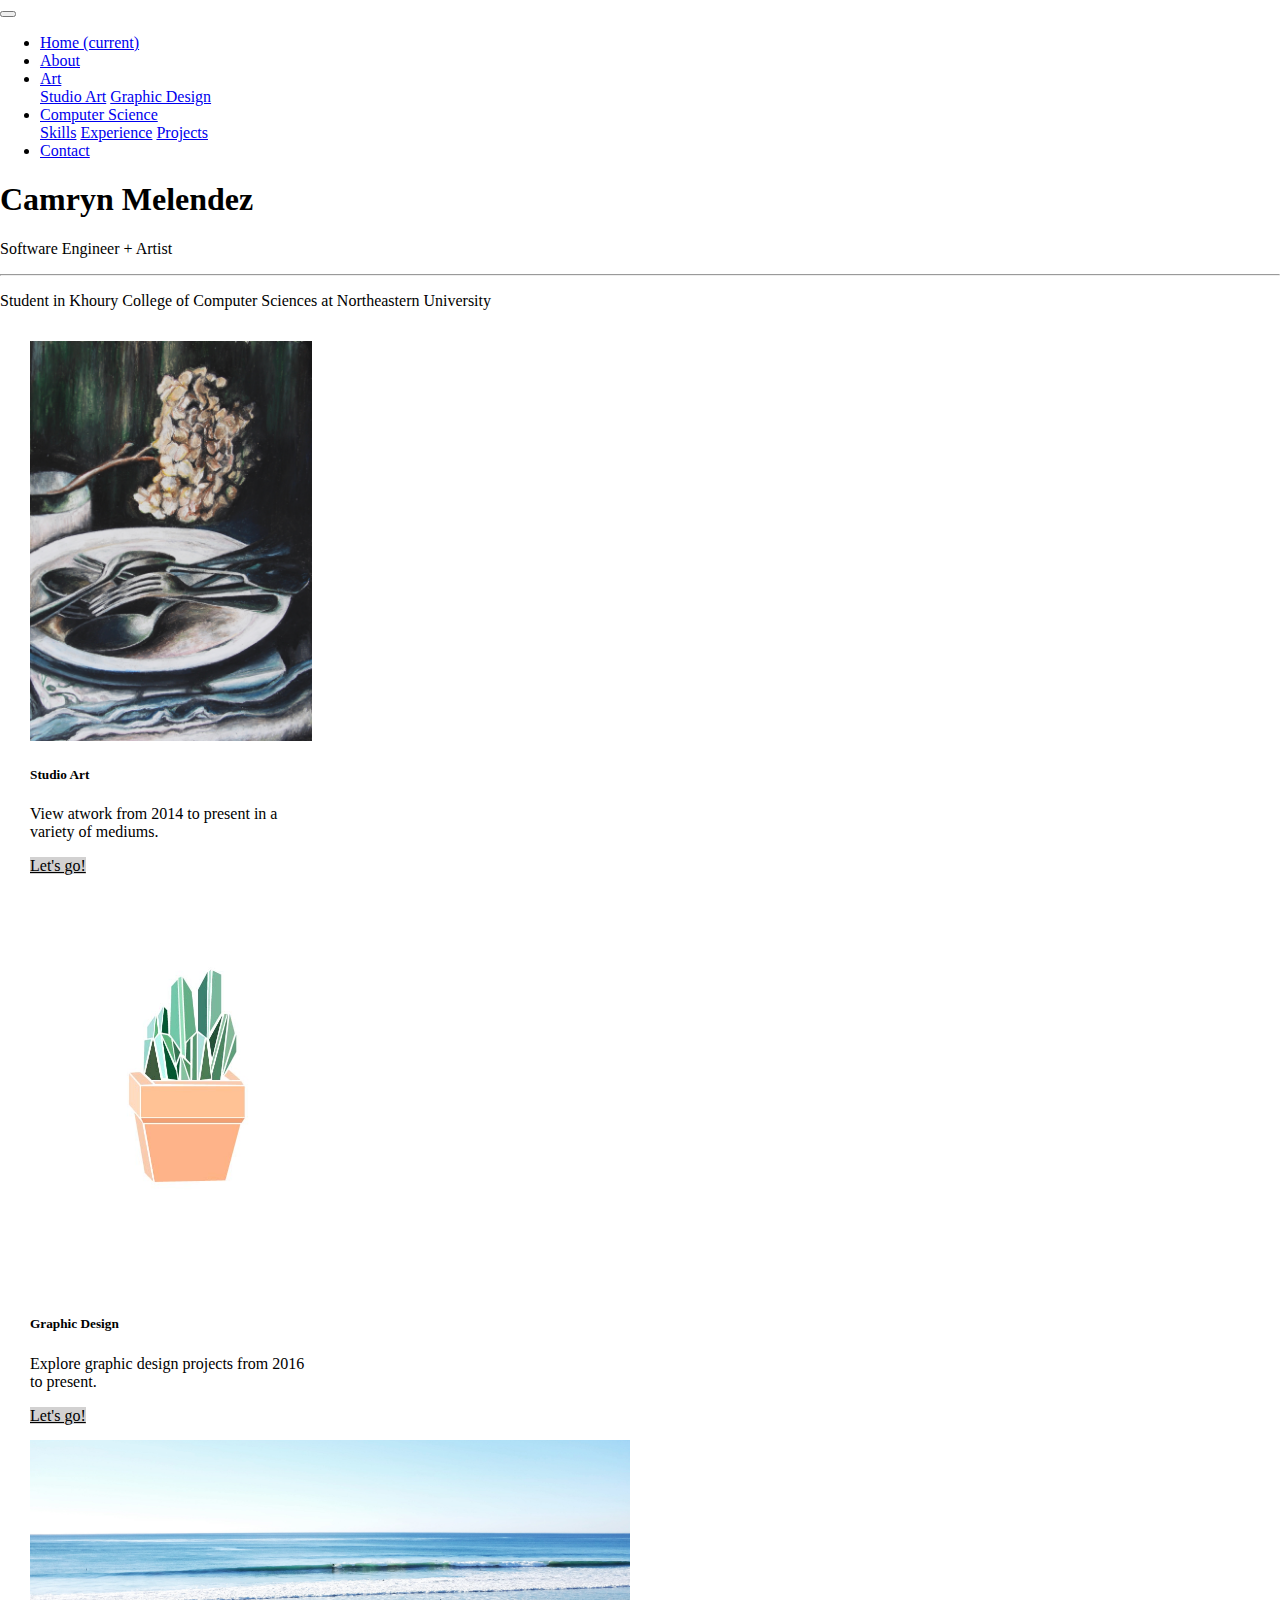
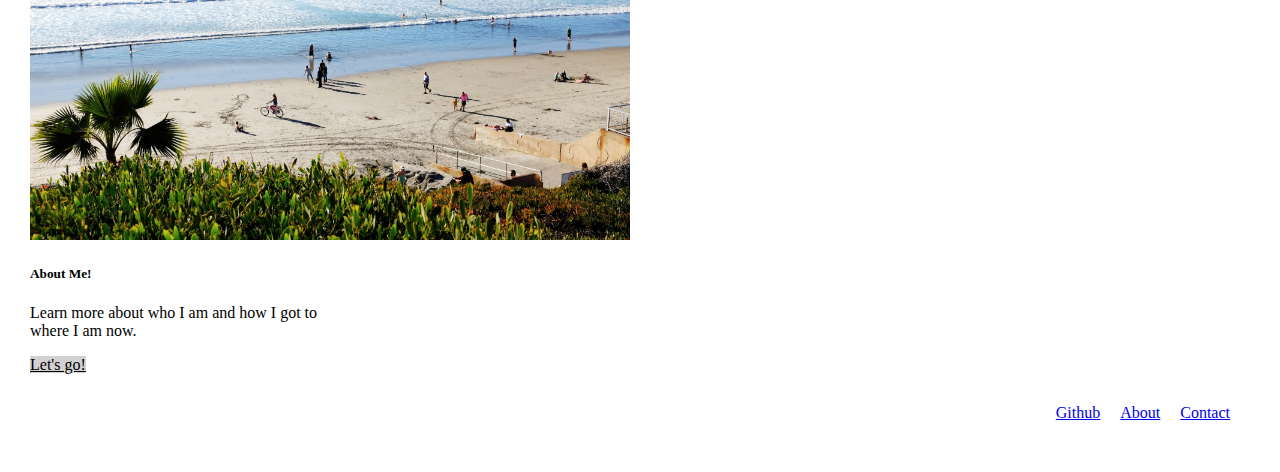
==== commit ae438e93: "added footer on main page" ====
--- a/index.html
+++ b/index.html
@@ -77,7 +77,7 @@
         <div class="container" >
             <div class="row">
                 <div class="card col-12 col-md-4" style="width: 18rem;">
-                    <img src="images/BlueDoor.jpg" class="card-img-top" 
+                    <img src="images/Silverware.jpg" class="card-img-top" 
                     alt="Oil pastel drawing of uniquely colored apricots" height="400">
                     <div class="card-body">
                         <h5 class="card-title">Studio Art</h5>
@@ -87,7 +87,7 @@
                 </div>
 
                 <div class="card col-12 col-md-4" style="width: 18rem;">
-                    <img src="images/3. Melendez_Camryn Horror Poster_OTL-01.jpg"  class="card-img-top" 
+                    <img src="images/AssignmentOneCamrynMelendez2-04.jpg"  class="card-img-top" 
                         alt="Graphic succulent icon" height="400px" style="object-fit:cover;">
                     <div class="card-body">
                         <h5 class="card-title">Graphic Design</h5>
@@ -96,7 +96,7 @@
                     </div>
                 </div>
                 <div class="card col-12 col-md-4" style="width: 18rem;">
-                    <img src="images/san diego.jpg" class="card-img-top" 
+                    <img src="images/fletcher_cove.jpg" class="card-img-top" 
                         alt="Photograph of San Diego coastline" height="400">
                     <div class="card-body">
                         <h5 class="card-title">About Me!</h5>
@@ -107,6 +107,12 @@
             </div>
         </div>
     </div>
+
+    <footer>
+        <a href="https://github.com/Camryn-Melendez" target="_blank">Github</a>
+        <a href= "about.html">About</a>
+        <a href="contact.html">Contact</a>
+    </footer>
 
     <!-- Optional JavaScript -->
     <!-- jQuery first, then Popper.js, then Bootstrap JS -->
--- a/styles/index.css
+++ b/styles/index.css
@@ -23,4 +23,14 @@
 
 img {
     margin-top: 15px;
+}
+
+footer {
+    display: flex;
+    justify-content: flex-end;
+    margin: 0 50px 50px 0;
+}
+
+footer a {
+    padding-left: 20px;
 }